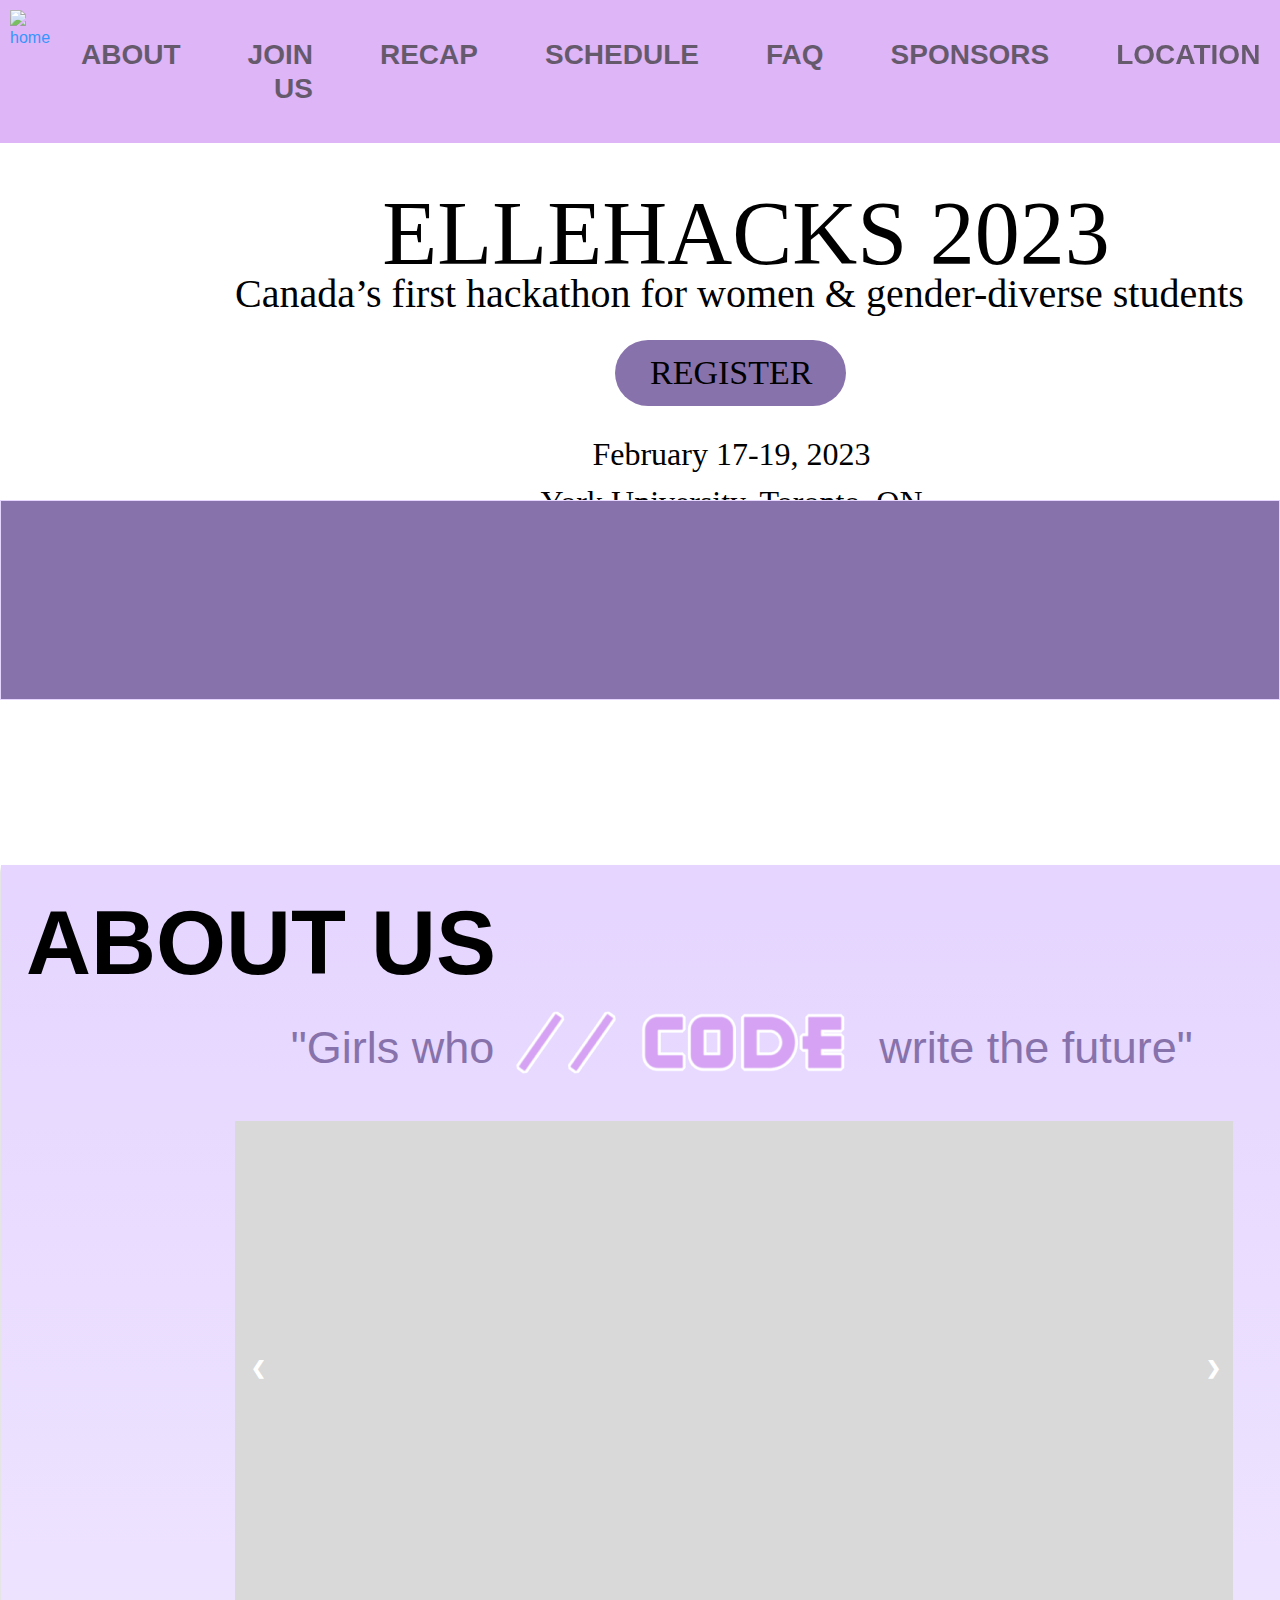
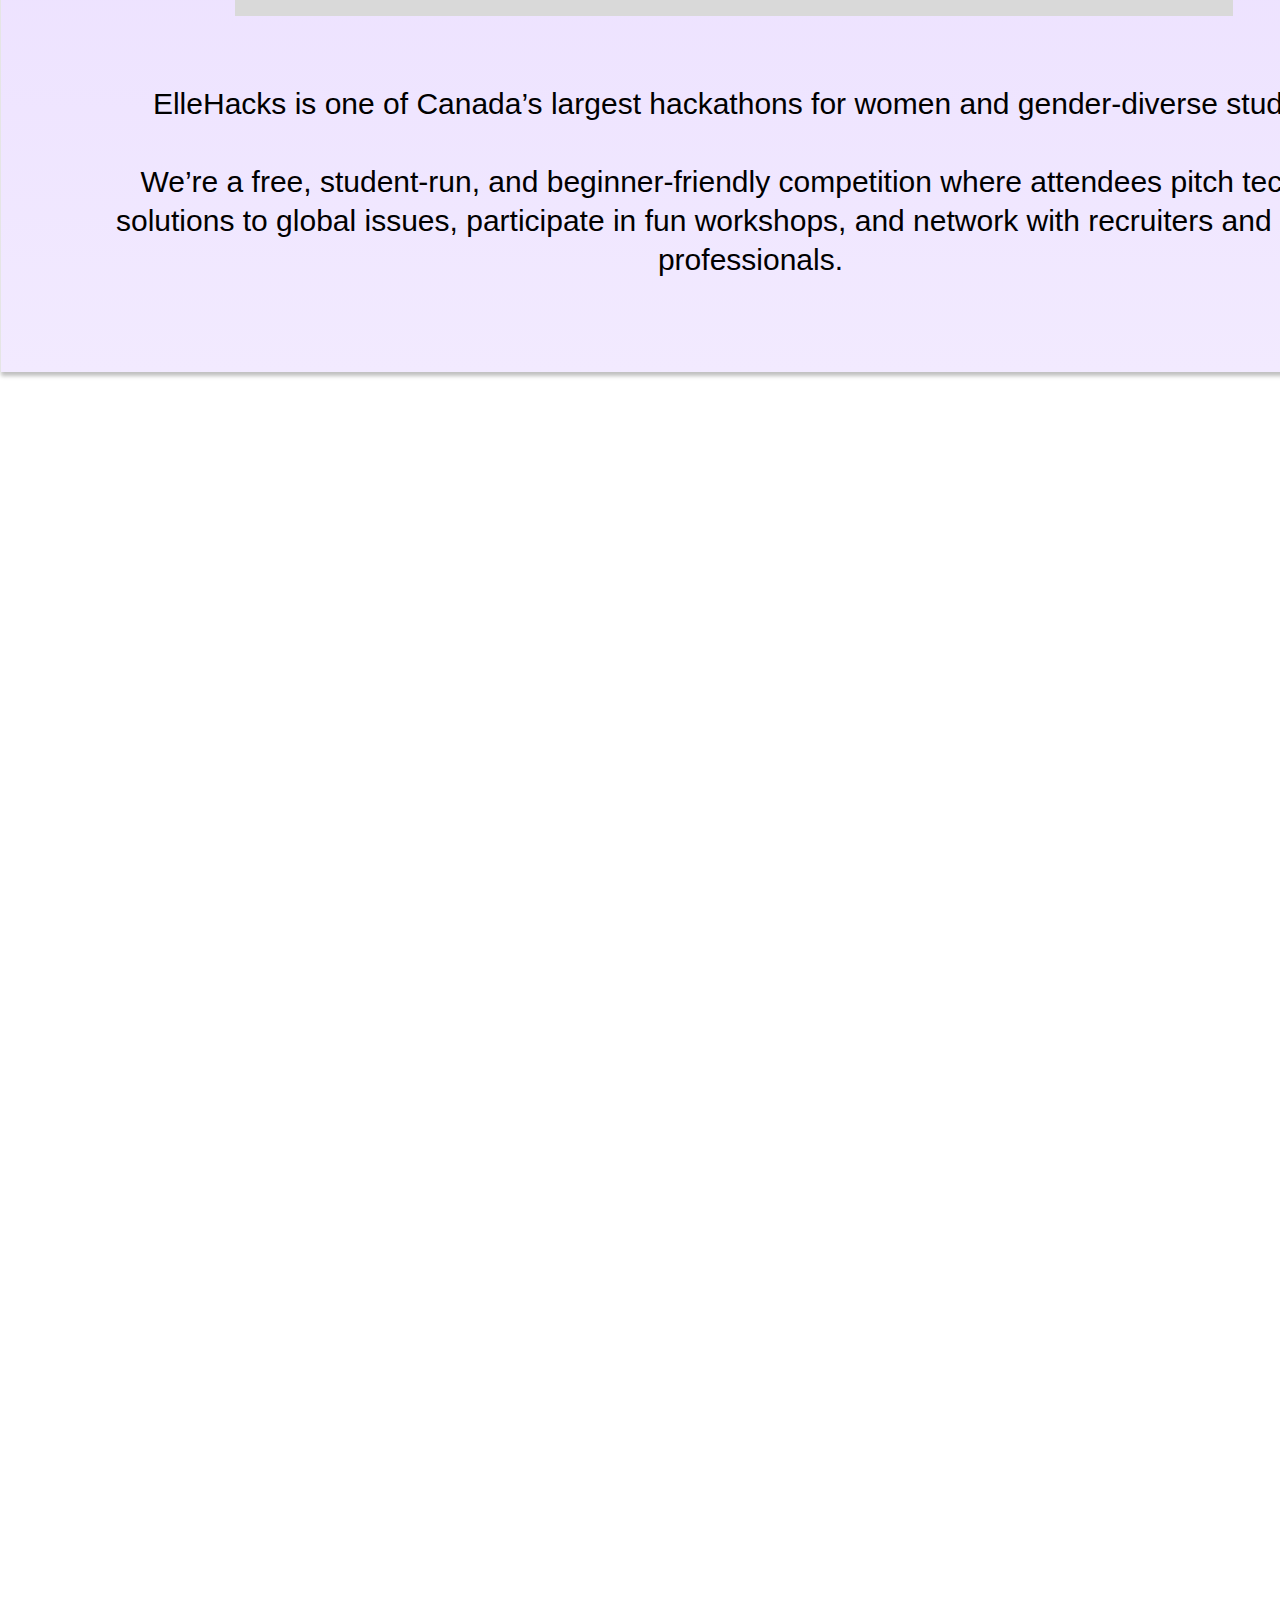
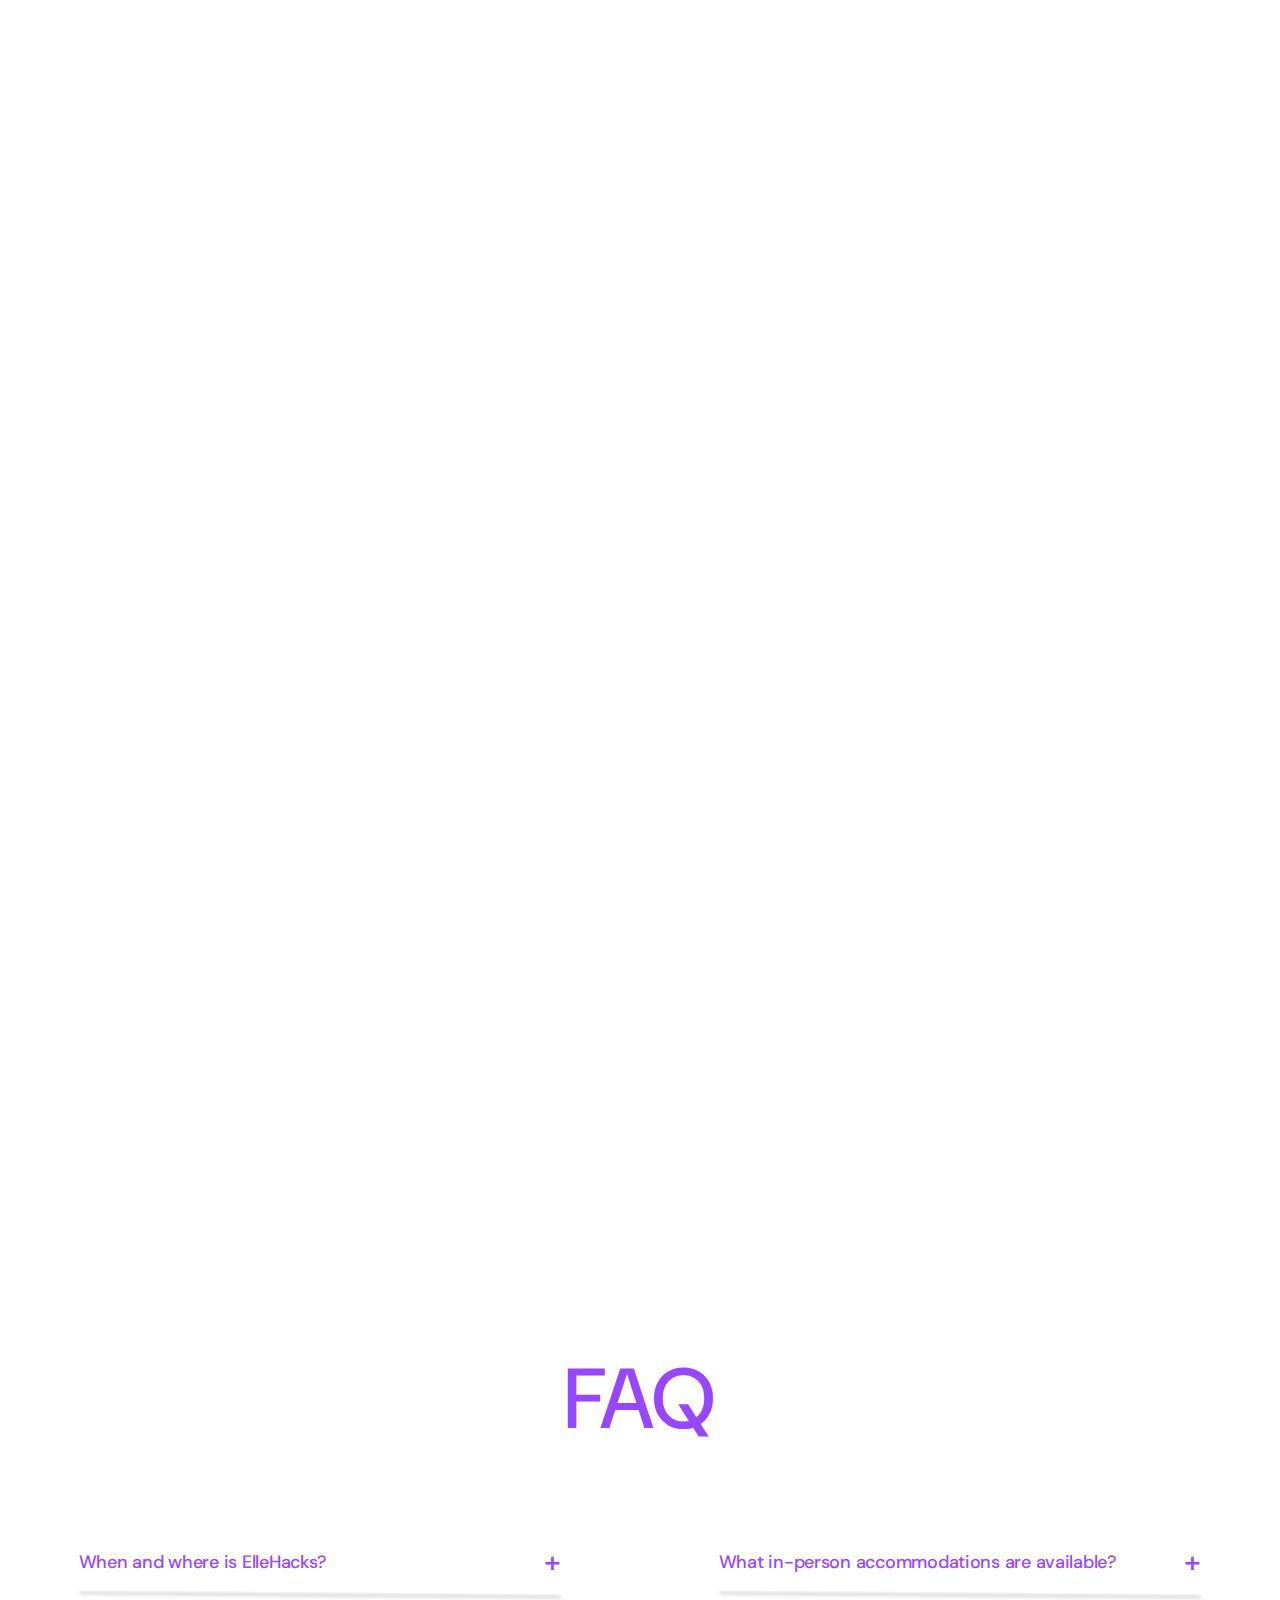
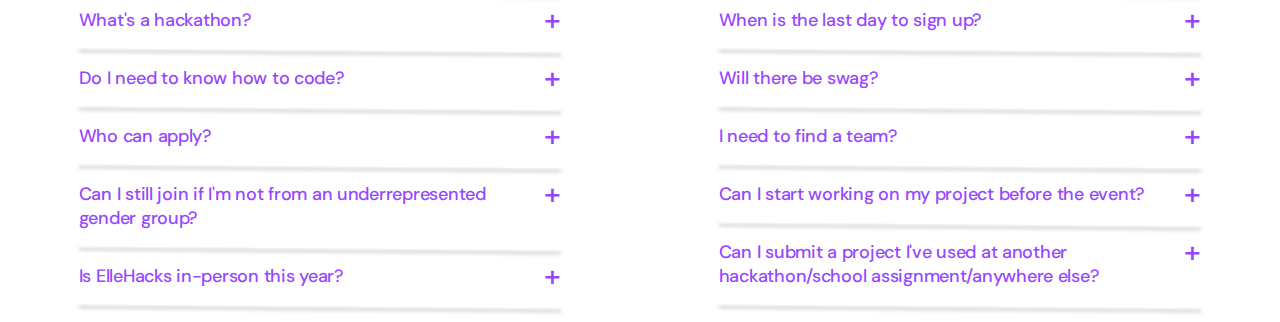
==== 2023/majak.html @ b6926eb3 "About us section redone" ====
<!DOCTYPE html>
<html lang="en">

<head>
    <meta charset="UTF-8">
    <meta http-equiv="X-UA-Compatible" content="IE=edge">
    <meta name="viewport" content="width=device-width, initial-scale=1.0">
    <title>Document</title>
    <link rel="stylesheet" href="https://cdn.jsdelivr.net/npm/bootstrap@4.0.0/dist/css/bootstrap.min.css" integrity="sha384-Gn5384xqQ1aoWXA+058RXPxPg6fy4IWvTNh0E263XmFcJlSAwiGgFAW/dAiS6JXm" crossorigin="anonymous">
    <link href="https://fonts.googleapis.com/css2?family=DM+Sans&display=swap" rel="stylesheet">
    <link rel="stylesheet" href="majak.css" />
    <script src="https://ajax.googleapis.com/ajax/libs/jquery/3.6.1/jquery.min.js"></script>
    <script src="trail.js" defer></script>
</head>
<header>
    <div class="nav-bar">
        <div class="nav-grid">
            <div>
                <a href="#"><img class="nav-img" src="ElleHacks_Logo_Transparent.png" alt="home"></a>
            </div>
            <div class="nav-menu">
                <div>
                    <a class="nav-link" href="#aboutus">
                        <h3 class="nav-title">ABOUT</h3>
                    </a>
                </div>
                <div>
                    <a class="nav-link" href="#join-us">
                        <h3 class="nav-title">JOIN US</h3>
                    </a>
                </div>
                <div>
                    <a class="nav-link" href="#recap">
                        <h3 class="nav-title">RECAP</h3>
                    </a>
                </div>
                <div>
                    <a class="nav-link" href="#schedule-faq">
                        <h3 class="nav-title">SCHEDULE</h3>
                    </a>
                </div>
                <div>
                    <a class="nav-link" href="#faq-page">
                        <h3 class="nav-title">FAQ</h3>
                    </a>
                </div>
                <div>
                    <a class="nav-link" href="#sponsor">
                        <h3 class="nav-title">SPONSORS</h3>
                    </a>
                </div>
                <div>
                    <a class="nav-link" href="#event-section">
                        <h3 class="nav-title">LOCATION</h3>
                    </a>
                </div>
                <div>
                    <a class="nav-link" href="#contact">
                        <h3 class="nav-title">CONTACT US</h3>
                    </a>
                </div>
            </div>
        </div>
    </div>
</header>

<body>
    <!-- needed for bootstrap  -->
    <script src="https://code.jquery.com/jquery-3.2.1.slim.min.js" integrity="sha384-KJ3o2DKtIkvYIK3UENzmM7KCkRr/rE9/Qpg6aAZGJwFDMVNA/GpGFF93hXpG5KkN" crossorigin="anonymous"></script>
    <script src="https://cdn.jsdelivr.net/npm/popper.js@1.12.9/dist/umd/popper.min.js" integrity="sha384-ApNbgh9B+Y1QKtv3Rn7W3mgPxhU9K/ScQsAP7hUibX39j7fakFPskvXusvfa0b4Q" crossorigin="anonymous"></script>
    <script src="https://cdn.jsdelivr.net/npm/bootstrap@4.0.0/dist/js/bootstrap.min.js" integrity="sha384-JZR6Spejh4U02d8jOt6vLEHfe/JQGiRRSQQxSfFWpi1MquVdAyjUar5+76PVCmYl" crossorigin="anonymous"></script>

    <div class="title-section">
        <div id="ElleHacks2023" class="ElleHacks2023">ELLEHACKS 2023</div>
        <div id="tagline" class="tagline">Canada’s first hackathon for women & gender-diverse students</div>
        <div id="rectangle" class="rectangle"></div>
        <div id='register' class='register'>
            REGISTER</div>
        <div id="place_date" class="place_date">February 17-19, 2023
            <br> York University, Toronto, ON</div>
        <div id='rectanglep' class='rectanglep'>
        </div>
    </div>

    <!--@Anusha About Us section container-->
    <div class="container-fluid" id="aboutus" >
        <article >
            <header>
                <h2>ABOUT US</h2>

                <!-- Quoted text "Girls who //code write the future"-->
                <div id="p1"><p>"Girls who </p></div>
                <img id="code" src="images/CODE Text.png" alt="ada lovelace">
                <div id="p2"><p> write the future"</p></div>

                <!--Slideshow of photos-->
                <div class="slideshow-container">
                    <div class="slides">
                        <!-- need to add photos here  -->

<!--                        <div class="">1 / 3</div>-->
<!--                        <img src="img.jpg" style="width:100%">-->
                    </div>

                    <!-- Next and previous buttons -->
                    <a class="prev" onclick="plusSlides(-1)">&#10094;</a>
                    <a class="next" onclick="plusSlides(1)">&#10095;</a>
                </div>

                <!-- About us description text-->
                <div id="p3">
                    <p>
                        ElleHacks is one of Canada’s largest hackathons for women and gender-diverse students!
                        <br><br>
                        We’re a free, student-run, and beginner-friendly competition where attendees pitch technical
                        solutions to global issues, participate in fun workshops, and network with recruiters and industry
                        professionals.
                    </p>
                </div>
            </header>
        </article>
    </div>
    <!--@Anusha About Us section container end here-->

    <div class="container-fluid" id="faq-page"></div>
    <div class="jumbotron text-center" id="faq-main-text">
        <h2>FAQ</h2>
    </div>
    <div class="container-fluid" id="quest">
        <div class="row" id="faq-row">
            <div class="col-sm" id="column-quest">
                <div class="container" id="quest-box">
                    <div href="#ans1" class="accordion-header" data-toggle="collapse">
                        <p>When and where is ElleHacks?</p>
                        <hr>
                    </div>
                    <div id="ans1" class="collapse">
                        <p>ElleHacks will be hosted at York University (Keele Campus) in Toronto, Ontario, Canada on February 17-19, 2023. </p>
                    </div>
                </div>
                <div class="container" id="quest-box">
                    <div href="#ans2" class="accordion-header" data-toggle="collapse">
                        <p>What's a hackathon?</p>
                        <hr>
                    </div>
                    <div id="ans2" class="collapse">
                        <p>A competition where students work together to design solutions for a given challenge.</p>
                        <p>At ElleHacks, you'll get to make tons of new friends, network with recruiters, and pick up cool skills through workshops, speaker sessions, activities, and games!</p>
                    </div>
                </div>
                <div class="container" id="quest-box">
                    <div href="#ans3" class="accordion-header" data-toggle="collapse">
                        <p>Do I need to know how to code?</p>
                        <hr>
                    </div>
                    <div id="ans3" class="collapse">
                        <p>Nope! Students of all skill levels are welcome at ElleHacks (even if you have absolutely zero experience)! Tons of hackathon participants are total newbies, and we'll be there to support you through workshops and mentorship :)</p>
                        <p>Still not sure? Check this out for inspiration: <a href="https://medium.com/tfogo/hackathons-are-for-beginners-77a9c9c0e000#.cj21niskl">https://medium.com/tfogo/hackathons-are-for-beginners-77a9c9c0e000#.cj21niskl</a></p>
                    </div>
                </div>
                <div class="container" id="quest-box">
                    <div href="#ans4" class="accordion-header" data-toggle="collapse">
                        <p>Who can apply?</p>
                        <hr>
                    </div>
                    <div id="ans4" class="collapse">
                        <p>We welcome all students from underrepresented gender groups (ie. women and gender-diverse students) who either live or attend school in North America.</p>
                        <p>Only students who are currently enrolled at a high school or college/university, or have graduated within the past 12 months, are eligible to attend. You must bring a valid student or government issued ID card for admission.</p>
                    </div>
                </div>
                <div class="container" id="quest-box">
                    <div href="#ans5" class="accordion-header" data-toggle="collapse">
                        <p>Can I still join if I'm not from an underrepresented gender group?</p>
                        <hr>
                    </div>
                    <div id="ans5" class="collapse">
                        <p>This event was created to support underrepresented genders in tech. As such, ElleHacks is meant to be a space for these groups to thrive.</p>
                        <p>If this isn't you, but you would like to participate in other ways, we welcome anyone to volunteer! Please check out social media accounts in November for more information and a volunteer application.</p>
                    </div>
                </div>
                <div class="container" id="quest-box">
                    <div href="#ans6" class="accordion-header" data-toggle="collapse">
                        <p>Is ElleHacks in-person this year?</p>
                        <hr>
                    </div>
                    <div id="ans6" class="collapse">
                        <p>Yes! ElleHacks will be in-person at York University in Toronto. There will be no option to participate in the event virtually</p>
                    </div>
                </div>
            </div>
            <div class="col-sm" id="column-quest">
                <div class="container" id="quest-box">
                    <div href="#ans7" class="accordion-header" data-toggle="collapse">
                        <p>What in-person accommodations are available?</p>
                        <hr>
                    </div>
                    <div id="ans7" class="collapse">
                        <p>This FAQ response is coming soon :)</p>
                    </div>
                </div>
                <div class="container" id="quest-box">
                    <div href="#ans8" class="accordion-header" data-toggle="collapse">
                        <p>When is the last day to sign up?</p>
                        <hr>
                    </div>
                    <div id="ans8" class="collapse">
                        <p>Our hacker applications will close in December 2023. Apply now - there are no hard or long questions, just basic information!</p>
                    </div>
                </div>

                <div class="container" id="quest-box">
                    <div href="#ans9" class="accordion-header" data-toggle="collapse">
                        <p>Will there be swag?</p>
                        <hr>
                    </div>
                    <div id="ans9" class="collapse">
                        <p>Yess!!</p>
                    </div>
                </div>
                <div class="container" id="quest-box">
                    <div href="#ans10" class="accordion-header" data-toggle="collapse">
                        <p>I need to find a team?</p>
                        <hr>
                    </div>
                    <div id="ans10" class="collapse">
                        <p>At ElleHacks, we welcome you to compete in teams of 1-4 students.
                            <br> → If you already have a team, we'll ask you to list their names during registration, the first day the event. <br> → If you'd like to look for teammates later, we'll open our Discord server a week early for you to search
                            for a team. <br> → If you'd like help finding a team, we can match you with a team before or on the first day of the event.
                        </p>
                    </div>
                </div>
                <div class="container" id="quest-box">
                    <div href="#ans11" class="accordion-header" data-toggle="collapse">
                        <p>Can I start working on my project before the event?</p>
                        <hr>
                    </div>
                    <div id="ans11" class="collapse">
                        <p>No. All participants are required to start and complete their project during the hackathon. Any project that starts before the event will be disqualified. </p>
                    </div>
                </div>

                <div class="container" id="quest-box">
                    <div href="#ans12" class="accordion-header" data-toggle="collapse">
                        <p>Can I submit a project I've used at another hackathon/school assignment/anywhere else?</p>
                        <hr>
                    </div>
                    <div id="ans12" class="collapse">
                        <p>No. </p>
                    </div>
                </div>
            </div>
        </div>
    </div>
    </div>
    </div>

</body>

</html>
---- 2023/majak.css ----
h3 {
    display: block;
    margin-block-start: 1.33em;
    margin-block-end: 1.33em;
    margin-inline-start: 0px;
    margin-inline-end: 0px;
    font-weight: bold;
}

.nav-grid {
    display: flex;
    flex-direction: row;
    justify-content: space-between;
}

.nav-bar {
    position: fixed;
    background-color: #d6a3f4;
    width: 100%;
    z-index: 10;
    opacity: 0.8;
}

.nav-menu {
    display: flex;
    flex-direction: row;
}

.nav-img {
    max-width: 50px;
    margin: 10px;
    display: inline-block;
    /* float: left; */
}

.nav-link {
    text-decoration: none;
    float: left;
    opacity: 0.7;
    transition: 0.5s;
}

.nav-link:hover {
    opacity: 1;
    transition: 0.1s;
}

.nav-title {
    margin: 30px;
    margin-left: 5px;
    text-align: right;
    color: black;
}

.grid {
    display: flex;
}

.fullscreen {
    width: 100%;
    height: 100%;
}

.ElleHacks2023 {
    text-align: center;
    vertical-align: text-top;
    font-size: 90px;
    font-family: Inter;
    left: 300px;
    top: 166px;
    width: 892px;
    height: 116px;
    position: absolute;
    line-height: auto;
    color: #000000;
}

.tagline {
    position: absolute;
    width: 1197px;
    height: 43px;
    left: 235px;
    top: 270px;
    font-family: 'Inter';
    font-style: normal;
    font-weight: 400;
    font-size: 40px;
    line-height: 48px;
    color: #000000;
}

.register {
    position: absolute;
    left: 650px;
    right: 605px;
    top: 373px;
    bottom: 530px;
    font-family: 'Inter';
    font-style: normal;
    font-weight: 400;
    font-size: 34px;
    line-height: 44px;
    display: flex;
    align-items: center;
    text-align: center;
    color: black;
}

.rectangle {
    border-radius: 37px;
    width: 231px;
    height: 66px;
    background-color: #8872ab;
    top: 340px;
    left: 615px;
    position: absolute;
}

.place_date {
    text-align: center;
    vertical-align: text-top;
    font-size: 32px;
    font-family: Inter;
    left: 510px;
    top: 430px;
    width: 443px;
    height: 84px;
    position: absolute;
    line-height: auto;
    color: #000000;
}

.rectanglep {
    height: 200px;
    background-color: #8872ab;
    border: 1px solid #e5d5ff;
    width: 100%;
    top: 500px;
    position: relative;
    bottom: 200px;
}

/* ******************************** */
/* <!--@Anusha About Us section --> */

/* @Anusha About us container-fluid*/
.container-fluid#aboutus{
  position: absolute;
  display: block;
  width: 1467px;
  height: 1107px;
  left: 1px;
  top: 865px;

  background: linear-gradient(180deg, #E5D5FF 0%, #F2EAFF 100%);
  box-shadow: 0px 4px 4px rgba(0, 0, 0, 0.25);
}

/* @Anusha About us h2 title*/
#aboutus h2 {
    position: absolute;
    width: 494px;
    height: 132px;
    left: 13px;
    top: 24px;

    font-style: normal;
    font-weight: 600;
    font-size: 90px;
    line-height: 109px;
    text-align: center;

    color: #000000;
}

/* @Anusha About us 1st part of quote text*/
#aboutus #p1 {
    position: absolute;
    width: 225px;
    height: 66px;
    left: 279px;
    top: 156px;

    font-style: normal;
    font-weight: 400;
    font-size: 45px;
    line-height: 54px;
    text-align: center;

    color: #8872AB;
}
/* @Anusha About us //code image */
#aboutus #code{
    position: absolute;
    width: 352px;
    height: 63px;
    left: 503px;
    top: 146px;

}

/* @Anusha About us 2nd part of quote text*/
#aboutus #p2 {
    position: absolute;
    width: 346px;
    height: 54px;
    left: 862px;
    top: 156px;

    font-style: normal;
    font-weight: 400;
    font-size: 45px;
    line-height: 54px;
    text-align: center;

    color: #8872AB;
}

/* @Anusha About us description text*/
#aboutus #p3 {
    position: absolute;
    width: 1317px;
    height: 158px;
    left: 91px;
    top: 819px;

    font-style: normal;
    font-weight: 400;
    font-size: 30px;
    line-height: 39px;
    text-align: center;

    color: #000000;
}

/* @Anusha About us slideshow container
    >>>>> background to be removed
    */
#aboutus .slideshow-container {
    position: absolute;
    width: 998px;
    height: 495px;
    left: 234px;
    top: 256px;

    background: #D9D9D9;
}

/* @Anusha About us slideshow slides
    made to display nothing by default
    */
#aboutus .slideshow-container .slides {
    display: none;
}

/* @Anusha About us
    Next and previous buttons of slideshow
    */
#aboutus .slideshow-container .prev, #aboutus .slideshow-container .next {
  cursor: pointer;
  position: absolute;
  width: auto;

  padding: 234px 16px;
  color: white;
  font-weight: bold;
  font-size: 18px;
  transition: 0.6s ease;
  user-select: none;
}

/* @Anusha About us
    Position and border radius of background the "next button"
    */
#aboutus .next {
  left: 955px;
  border-radius: 3px 0 0 3px;
}

/* @Anusha About us
    border radius of background the "prev button"
    */
 #aboutus .prev {
   border-radius: 3px 0 0 3px;
}

/* @Anusha About us
    Adds a translucent black background colour to buttons on hover
    */
#aboutus .prev:hover, .next:hover {
  background-color: rgba(0,0,0,0.8);
}
/* <!--@Anusha About Us section end here--> */
/* **************************************** */

/* @Luana
  FAQ page
*/
.container-fluid#faq-page{
  position: absolute;
  top: 4400px
}

/* @Luana 
  big h2 in with "FAQ" qritten;
*/
#faq-main-text{
  background-color: #FFFFFF;
  position: absolute;
  width: 100%;
  top: 4350px
}

#faq-main-text h2{
  font-family: 'DM Sans';
  font-style: normal;
  font-weight: 500;
  font-size: 85px;  
  line-height: 111px; 
  text-align: center;
  color: #9747FF;
  padding-top: 130px;
  margin-bottom: 50px;
  position: relative;
}

.container-fluid#quest{
  position: absolute;
  top: 4750px
}


/* @Luana 
  two sides od the faq
*/
#column-quest{
  float: left;
  width: 40%;
  padding:0% 5%;
  display: block;
  position: relative;
} 

@media (max-width: 1000px) {

  #column-quest {
    float: left;
    width: 100%;
    padding:0% 5%;
    display: block;
    
  } 
}

/* @Luana 
  horizontal grey line
*/
.accordion-header hr{
  border: 1px solid #FFFFFF;
  box-shadow: 0px 4px 4px rgba(0, 0, 0, 0.25);
  transform: rotate(-0.46deg);
}
/* @Luana 
  summary = questions from the faq
  formating bellow
*/
.accordion-header {	  
  font-family: 'DM Sans';
  font-style: normal;
  font-weight: 500;
  font-size: 18px;
  line-height: 24px;
  
  letter-spacing: -0.015em;
  font-feature-settings: 'pnum' on, 'lnum' on;
  color: #9747FF;

  width: 100%;
  display: block;
  list-style: none;
  transform: scaleX(-1);

  position:relative;

}

.accordion-header p{
  overflow: hidden;
  transform: scaleX(-1);
}
/* @Luana 
  details = ans from the faq
  formating bellow
*/
#quest-box.container { 
  box-shadow:0 0 20px #ffffff;
  font-family: 'DM Sans';
  font-style: normal;
  font-weight: 500;
  font-size: 18px;
  line-height: 24px;
  letter-spacing: -0.015em;
  font-feature-settings: 'pnum' on, 'lnum' on;
  color: #9747FF;

}
 .collapsing p , .collapse.show p {
  margin-left: 15px;
 }

 .collapse p a{	
  color: #9747FF;
}

/* @Luana 
  add + and - animation
*/


.accordion-header::before { 
    content:"+"; 
    float: left;
    font-size: 30px;
    transform: scaleX(-1);    
}
.accordion-header[aria-expanded="true"]::before {
    content:"-"; 
    float: left;
    font-size: 30px;
    transform: scaleX(-1);
}
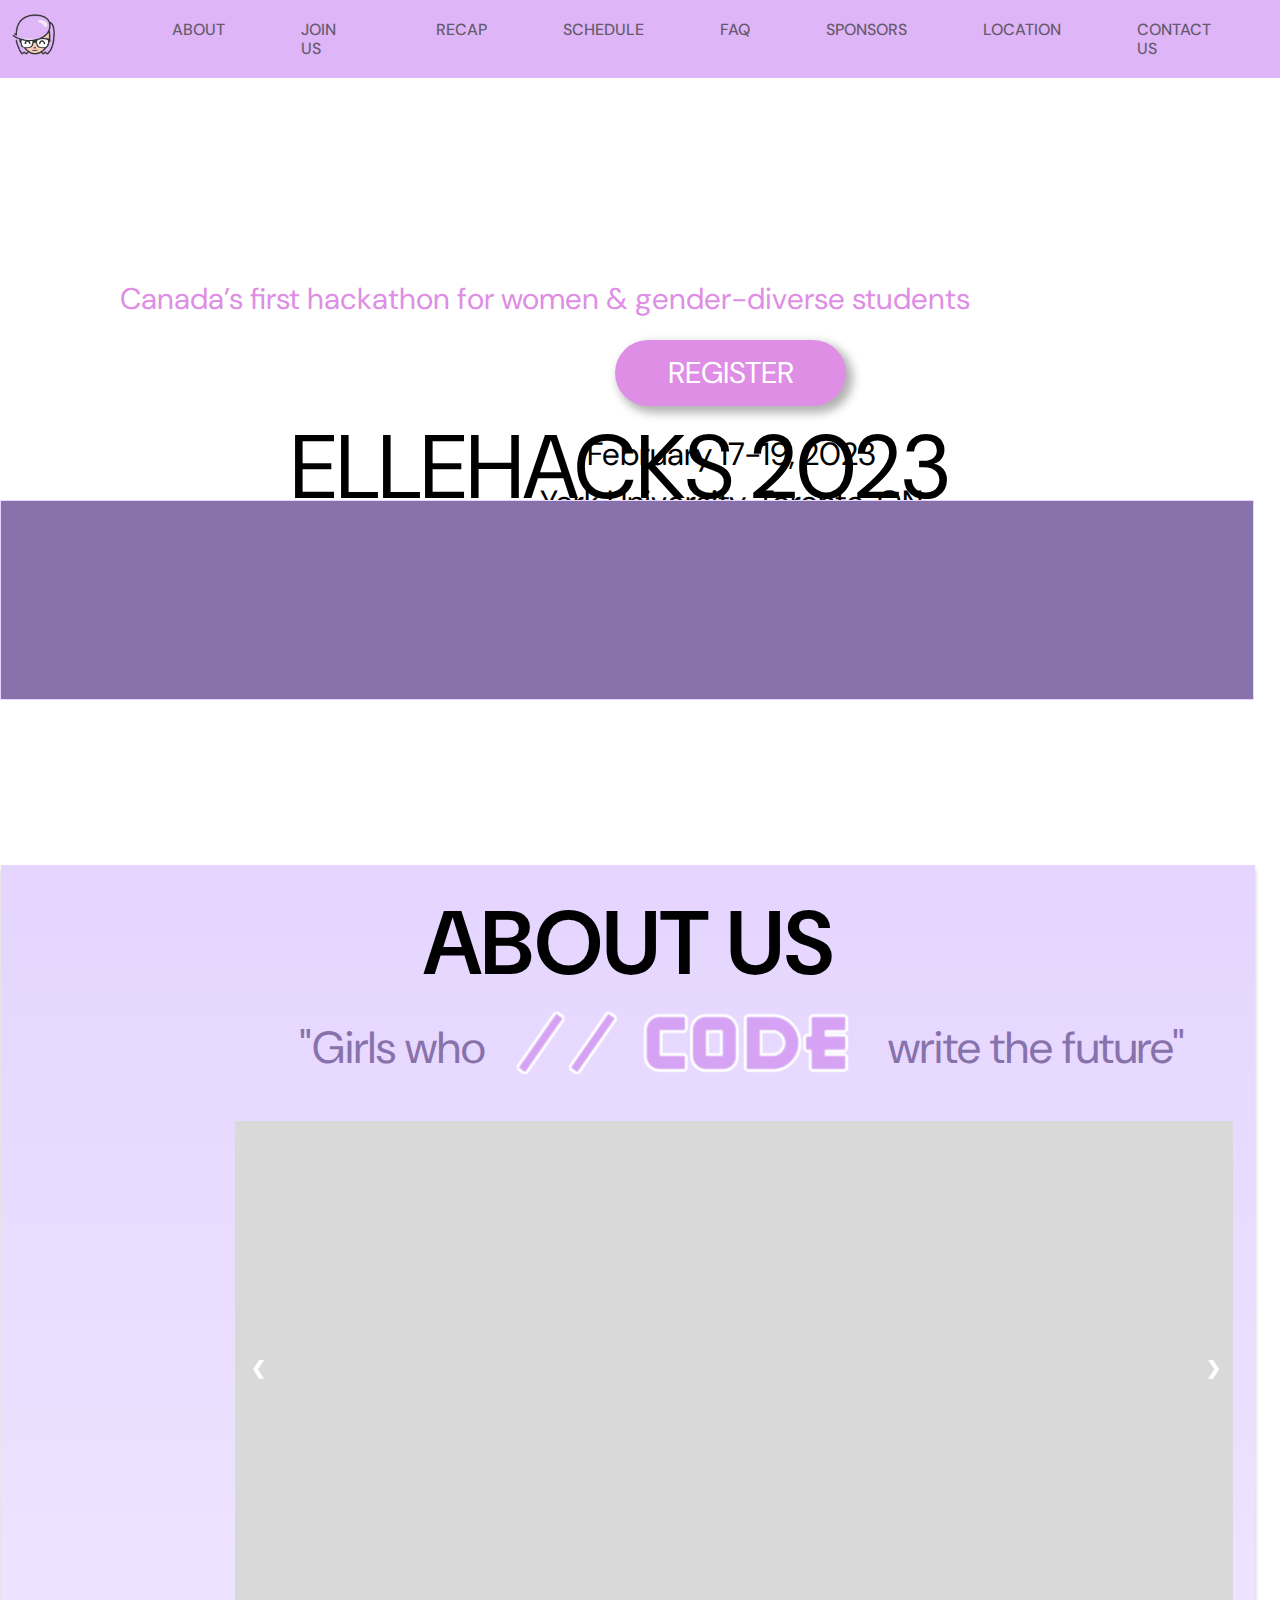
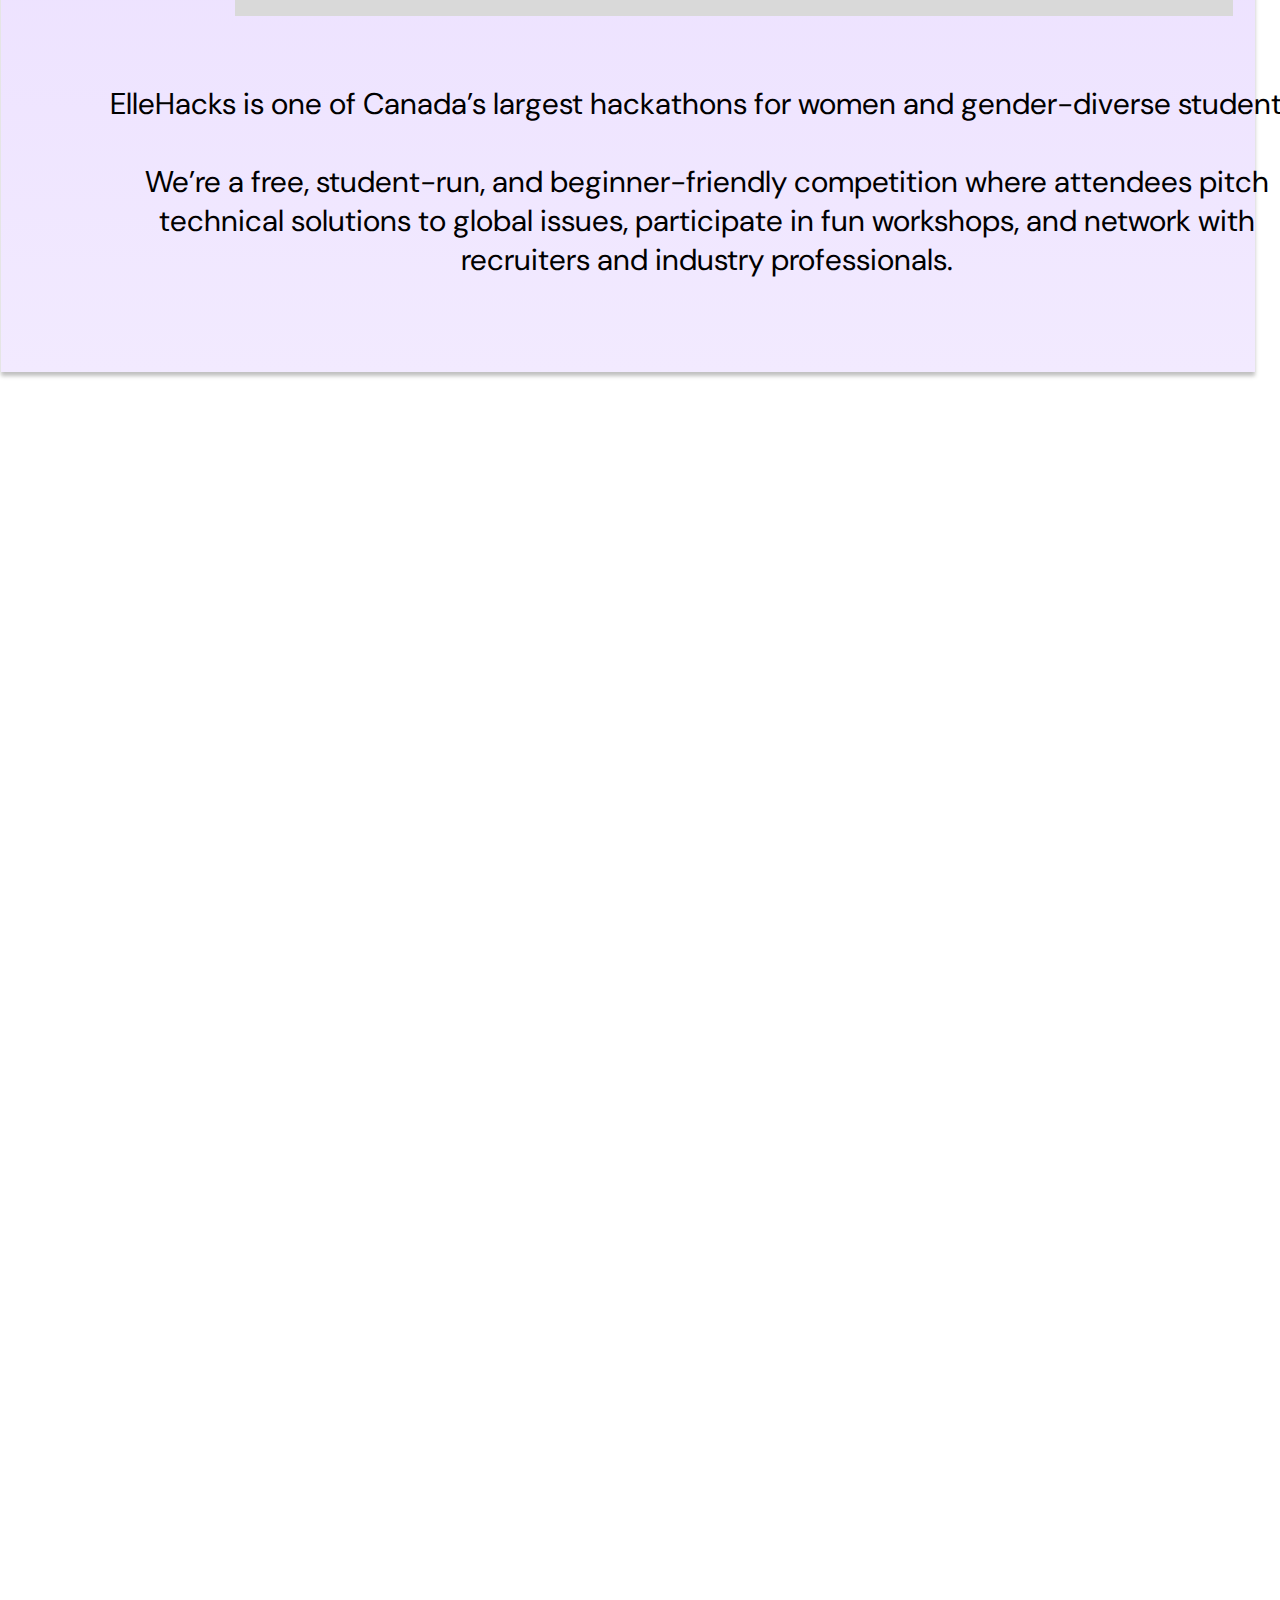
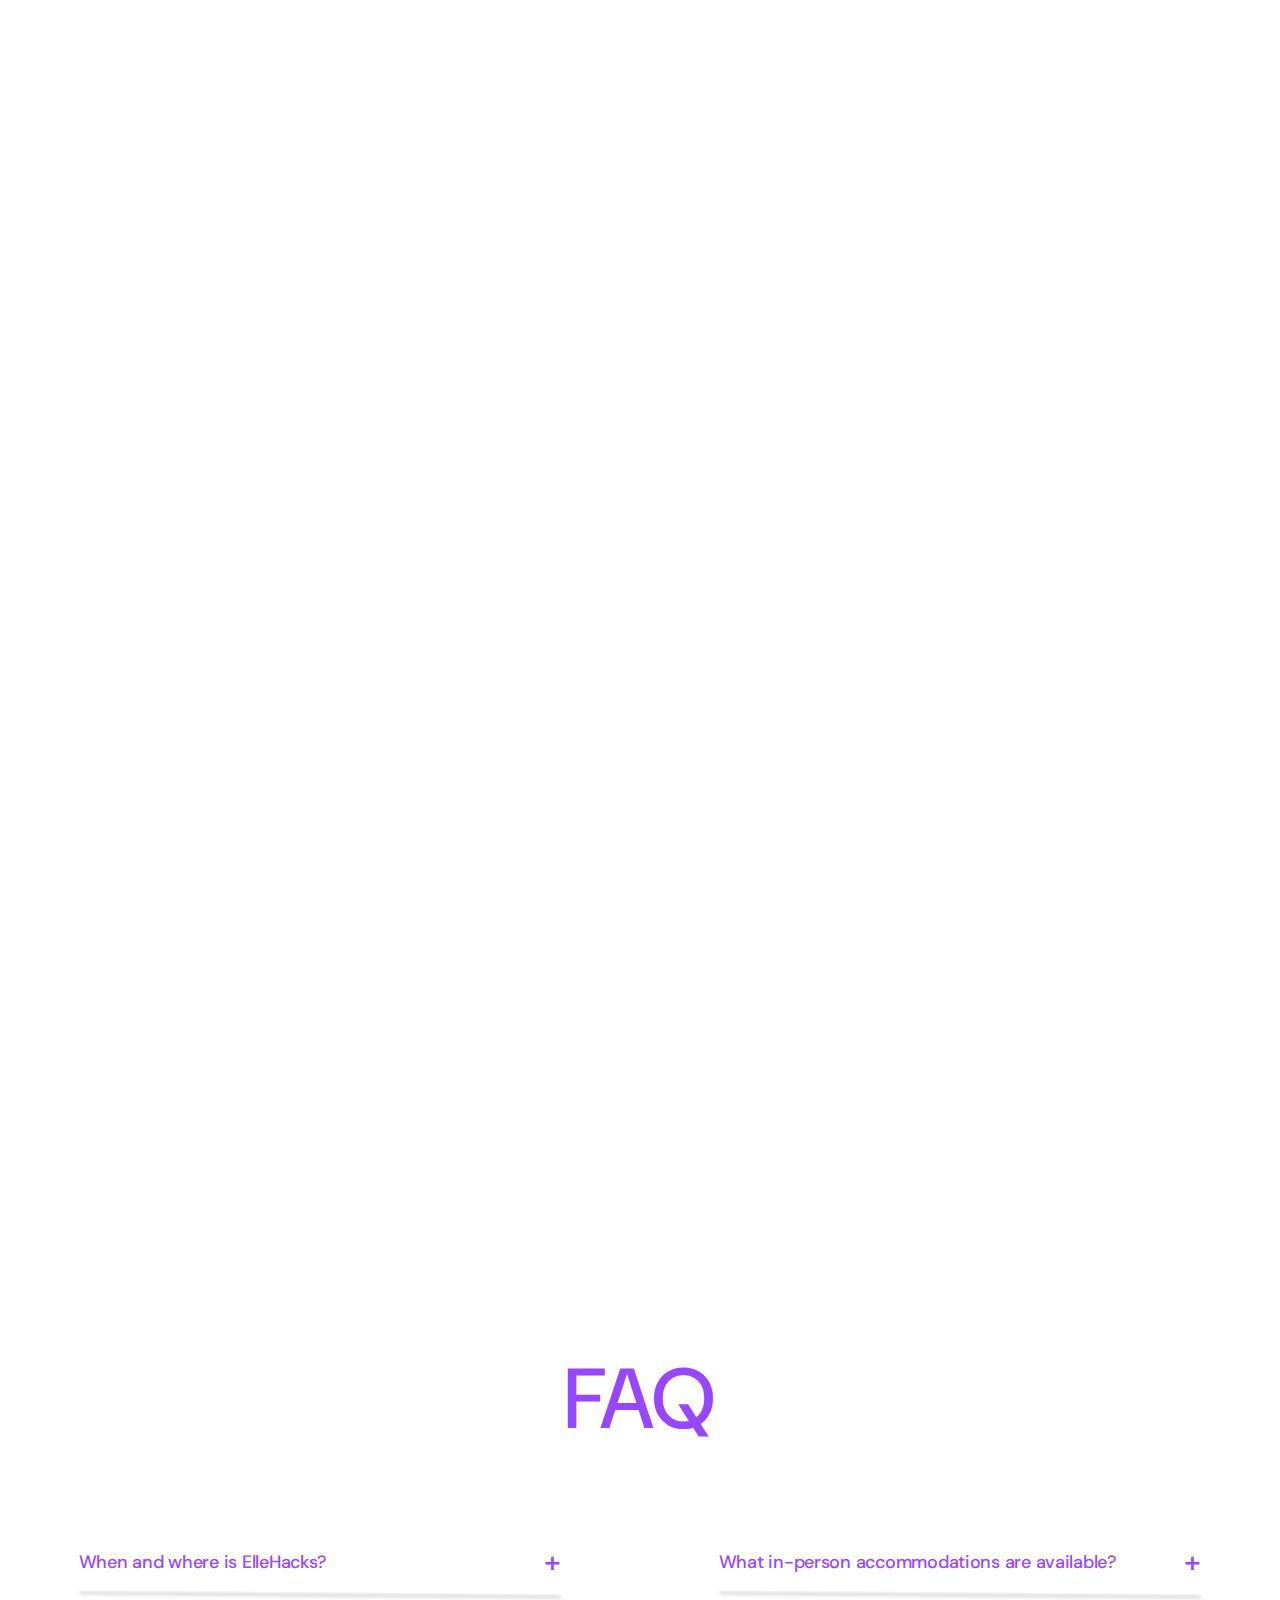
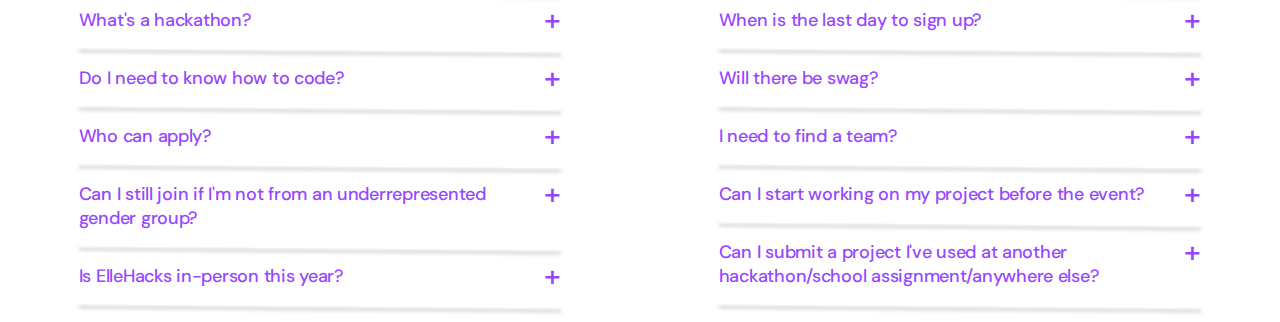
==== commit 71513e5e: "Merge pull request #1 from ElleHacks/master" ====
--- a/2023/majak.html
+++ b/2023/majak.html
@@ -19,44 +19,44 @@
                 <a href="#"><img class="nav-img" src="ElleHacks_Logo_Transparent.png" alt="home"></a>
             </div>
             <div class="nav-menu">
-                <div>
+                <div class="nav-item">
                     <a class="nav-link" href="#aboutus">
-                        <h3 class="nav-title">ABOUT</h3>
-                    </a>
-                </div>
-                <div>
+                        <h6 class="nav-title">ABOUT</h6>
+                    </a>
+                </div>
+                <div class="nav-item">
                     <a class="nav-link" href="#join-us">
-                        <h3 class="nav-title">JOIN US</h3>
-                    </a>
-                </div>
-                <div>
+                        <h6 class="nav-title">JOIN US</h6>
+                    </a>
+                </div>
+                <div class="nav-item">
                     <a class="nav-link" href="#recap">
-                        <h3 class="nav-title">RECAP</h3>
-                    </a>
-                </div>
-                <div>
+                        <h6 class="nav-title">RECAP</h6>
+                    </a>
+                </div>
+                <div class="nav-item">
                     <a class="nav-link" href="#schedule-faq">
-                        <h3 class="nav-title">SCHEDULE</h3>
-                    </a>
-                </div>
-                <div>
+                        <h6 class="nav-title">SCHEDULE</h6>
+                    </a>
+                </div>
+                <div class="nav-item">
                     <a class="nav-link" href="#faq-page">
-                        <h3 class="nav-title">FAQ</h3>
-                    </a>
-                </div>
-                <div>
+                        <h6 class="nav-title">FAQ</h6>
+                    </a>
+                </div>
+                <div class="nav-item">
                     <a class="nav-link" href="#sponsor">
-                        <h3 class="nav-title">SPONSORS</h3>
-                    </a>
-                </div>
-                <div>
+                        <h6 class="nav-title">SPONSORS</h6>
+                    </a>
+                </div>
+                <div class="nav-item">
                     <a class="nav-link" href="#event-section">
-                        <h3 class="nav-title">LOCATION</h3>
-                    </a>
-                </div>
-                <div>
+                        <h6 class="nav-title">LOCATION</h6>
+                    </a>
+                </div>
+                <div class="nav-item">
                     <a class="nav-link" href="#contact">
-                        <h3 class="nav-title">CONTACT US</h3>
+                        <h6 class="nav-title">CONTACT US</h6>
                     </a>
                 </div>
             </div>
@@ -72,14 +72,17 @@
 
     <div class="title-section">
         <div id="ElleHacks2023" class="ElleHacks2023">ELLEHACKS 2023</div>
-        <div id="tagline" class="tagline">Canada’s first hackathon for women & gender-diverse students</div>
-        <div id="rectangle" class="rectangle"></div>
-        <div id='register' class='register'>
-            REGISTER</div>
+        <div id="tagline" class="tagline"><p>Canada’s first hackathon for women & gender-diverse students</p></div>
+        <!-- <div id="rectangle" class="rectangle"></div> -->
+        <!--<div id='register' class='register'>
+            REGISTER</div> -->
+        <button type="button" id="register-button">REGISTER</button>
         <div id="place_date" class="place_date">February 17-19, 2023
             <br> York University, Toronto, ON</div>
-        <div id='rectanglep' class='rectanglep'>
-        </div>
+        <!-- <div id='rectanglep' class='rectanglep'>
+        </div> -->
+    </div>
+    <div id='rectanglep' class='rectanglep'>
     </div>
 
     <!--@Anusha About Us section container-->
@@ -90,7 +93,7 @@
 
                 <!-- Quoted text "Girls who //code write the future"-->
                 <div id="p1"><p>"Girls who </p></div>
-                <img id="code" src="images/CODE Text.png" alt="ada lovelace">
+                <img id="code" src="Assets/CODE Text.png" alt="ada lovelace">
                 <div id="p2"><p> write the future"</p></div>
 
                 <!--Slideshow of photos-->
--- a/2023/majak.css
+++ b/2023/majak.css
@@ -1,3 +1,8 @@
+body{
+  width: 98%;
+  font-family: 'DM Sans';
+}
+
 h3 {
     display: block;
     margin-block-start: 1.33em;
@@ -5,12 +10,14 @@
     margin-inline-start: 0px;
     margin-inline-end: 0px;
     font-weight: bold;
+    font: bold;
 }
 
 .nav-grid {
     display: flex;
     flex-direction: row;
     justify-content: space-between;
+    
 }
 
 .nav-bar {
@@ -24,6 +31,20 @@
 .nav-menu {
     display: flex;
     flex-direction: row;
+    margin-left: 5%;
+    width: 100%;
+
+}
+
+.nav-item
+{
+  margin: 1px;
+  padding: 1px;
+}
+
+.nav-menu a
+{
+  display: block;
 }
 
 .nav-img {
@@ -35,7 +56,9 @@
 
 .nav-link {
     text-decoration: none;
-    float: left;
+    /* float: left; */
+    width: 10%;
+    height: 10%;
     opacity: 0.7;
     transition: 0.5s;
 }
@@ -46,14 +69,18 @@
 }
 
 .nav-title {
-    margin: 30px;
-    margin-left: 5px;
-    text-align: right;
+    margin-left: 20px;
+    margin-right: 20px;
+    margin-top: 10px;
+    margin-bottom: 10px;
+    /* margin-left: 5px; */
+    text-align: center;
     color: black;
 }
 
 .grid {
     display: flex;
+    width: 100%;
 }
 
 .fullscreen {
@@ -61,15 +88,27 @@
     height: 100%;
 }
 
+
+
+/* title section */
+.title-section
+{
+  display: block;
+}
 .ElleHacks2023 {
     text-align: center;
     vertical-align: text-top;
     font-size: 90px;
-    font-family: Inter;
-    left: 300px;
-    top: 166px;
-    width: 892px;
-    height: 116px;
+    font-family: 'DM Sans';
+    font-style: normal;
+    /* left:50%; 
+    margin-left:-X;
+    top: 166px; */
+    top: 50%;
+    left: 225px;
+    margin: -50px 0 0 -50px;
+    width: 890px;
+    height: 115px;
     position: absolute;
     line-height: auto;
     color: #000000;
@@ -77,25 +116,34 @@
 
 .tagline {
     position: absolute;
-    width: 1197px;
+    /* width: 1197px; */
+    width: 98%; /* hasti */
     height: 43px;
-    left: 235px;
+    margin-left: 9%;
+    margin-right: 10%;
     top: 270px;
-    font-family: 'Inter';
+    font-family: 'DM Sans';
     font-style: normal;
     font-weight: 400;
-    font-size: 40px;
+    
     line-height: 48px;
     color: #000000;
 }
 
-.register {
+.tagline p
+{
+  padding: 5px;
+  font-size: 30px;
+  color: #DE8EE4;
+}
+
+/* .register {
     position: absolute;
     left: 650px;
     right: 605px;
     top: 373px;
     bottom: 530px;
-    font-family: 'Inter';
+    font-family: 'DM Sans';
     font-style: normal;
     font-weight: 400;
     font-size: 34px;
@@ -104,23 +152,49 @@
     align-items: center;
     text-align: center;
     color: black;
-}
-
-.rectangle {
+} */
+
+#register-button
+{
+    top: 373px;
+    bottom: 530px;
+    font-family: 'DM Sans';
+    font-style: normal;
+    font-weight: 400;
+    font-size: 30px;
+    line-height: 44px;
+    
+    /* display: flex;
+    align-items: center; */
+    text-align: center;
+    color: white;
+    border-radius: 37px;
+    border-style: none;
+    box-shadow: 5px 5px 10px 2px rgba(0,0,0,.3);
+    width: 231px;
+    height: 66px;
+    background-color: #DE8EE4;
+    top: 340px;
+    left: 615px;
+    right: 605px;
+    position: absolute;
+}
+
+/* .rectangle {
     border-radius: 37px;
     width: 231px;
     height: 66px;
-    background-color: #8872ab;
+    background-color: #DE8EE4;
     top: 340px;
     left: 615px;
     position: absolute;
-}
+} */
 
 .place_date {
     text-align: center;
     vertical-align: text-top;
     font-size: 32px;
-    font-family: Inter;
+    font-family: 'DM Sans';
     left: 510px;
     top: 430px;
     width: 443px;
@@ -147,7 +221,8 @@
 .container-fluid#aboutus{
   position: absolute;
   display: block;
-  width: 1467px;
+  /* width: 1467px; */
+  width: 98%;
   height: 1107px;
   left: 1px;
   top: 865px;
@@ -159,7 +234,8 @@
 /* @Anusha About us h2 title*/
 #aboutus h2 {
     position: absolute;
-    width: 494px;
+    /* width: 494px; */
+    width: 98%;
     height: 132px;
     left: 13px;
     top: 24px;
@@ -219,7 +295,8 @@
 /* @Anusha About us description text*/
 #aboutus #p3 {
     position: absolute;
-    width: 1317px;
+    /* width: 1317px; */
+    width: 98%;
     height: 158px;
     left: 91px;
     top: 819px;
